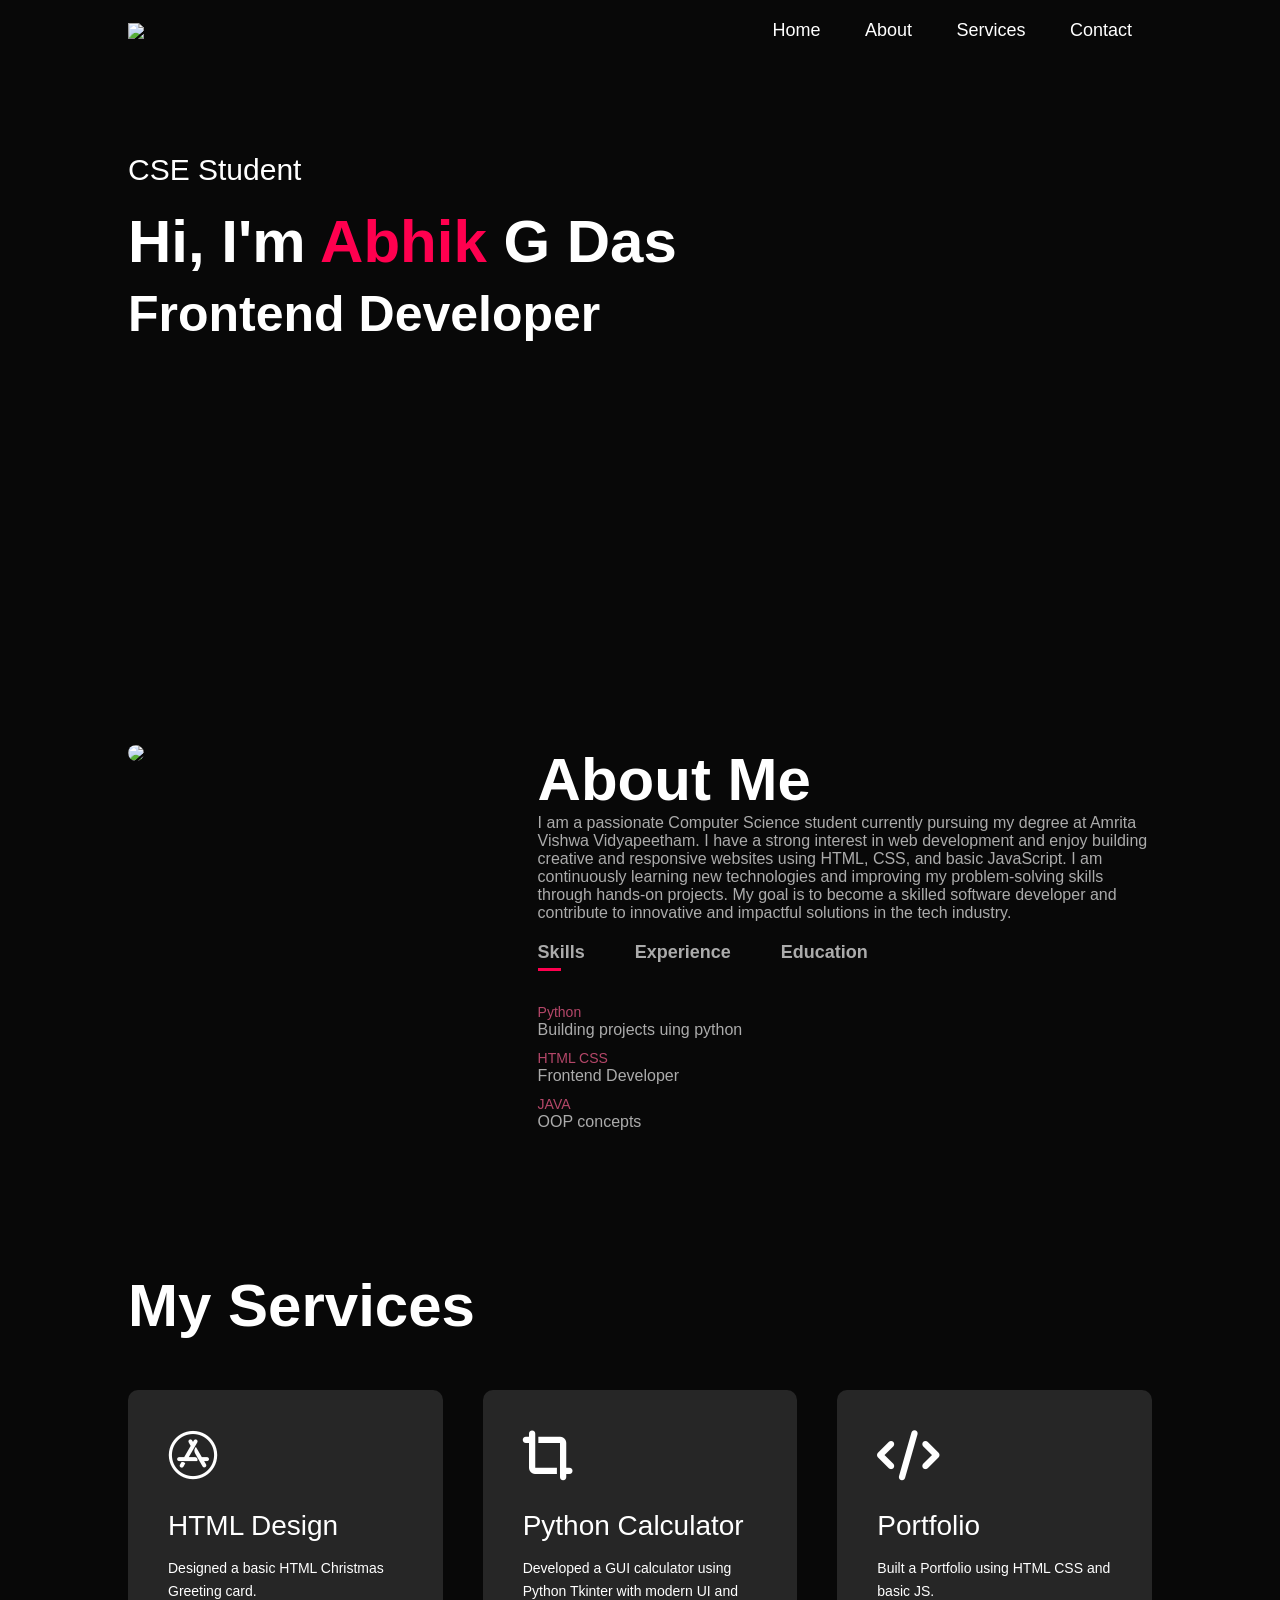
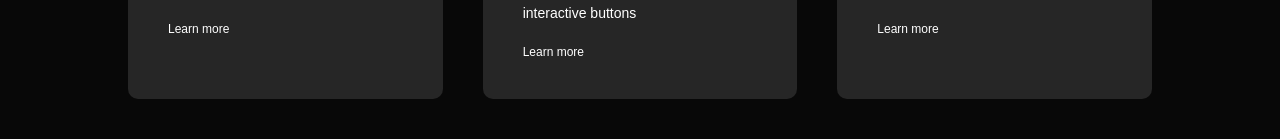
==== index.html @ 0863091b "Add files via upload" ====
<!DOCTYPE html>
<html lang="en">
<head>
    <meta charset="UTF-8">
    <meta name="viewport" content="width=device-width, initial-scale=1.0">
    <title>Abhik- DEVELOPER Portfolio</title>
    <link rel ="stylesheet" href = "style.css"> 
    <link rel="stylesheet" href="https://cdnjs.cloudflare.com/ajax/libs/font-awesome/6.0.0/css/all.min.css">
</head>
<body>
    <div id ="header">
        <div class="container">
            <nav>
                <img src ="images/logo2.png" class="logo">
                <ul>
                    <li><a href="#">Home</a></li>
                    <li><a href="#">About</a></li>
                    <li><a href="#">Services</a></li>

                    <li><a href="#">Contact</a></li>

                </ul>
            </nav>
            <div class="header-text">
                <p>CSE Student</p>
                <h1>Hi, I'm<span> Abhik</span> G Das<br> <small>Frontend Developer</small></h1>
            </div>
        </div>
        <!-- --------about------- -->
         <div id ="about">
            <div class = "container">
                <div class = "row">
                    <div class = "about-col-1">
                        <img src="images/Abhik2.png">
                    </div>    
                    <div class = "about-col-2">
                        <h1 class = "sub-title">About Me</h1>
                        <p>I am a passionate Computer Science student currently pursuing my degree at Amrita Vishwa Vidyapeetham. I have a strong interest in web development and enjoy building creative and responsive websites using HTML, CSS, and basic JavaScript. I am continuously learning new technologies and improving my problem-solving skills through hands-on projects. My goal is to become a skilled software developer and contribute to innovative and impactful solutions in the tech industry.<br></p>
                       
                        <div class="tab-titles">
                            <p class="tab-links active-link" onclick="opentab('skills')">Skills</p>
                            <p class="tab-links" onclick="opentab('experience')">Experience</p>
                            <p class="tab-links" onclick="opentab('education')">Education</p>
                        </div>
            

                        <div class="tab-contents active-tab" id="skills">
                            <ul>
                                <li><span>Python</span><br>Building projects uing python</li>
                                <li><span>HTML CSS  </span><br>Frontend Developer</li>
                                <li><span>JAVA </span><br>OOP concepts</li>
                            </ul>
                        </div>
                        <div class="tab-contents" id="experience">
                            <ul>
                                <li><span>2025-26</span><br>udemy java course</li>
                                <li><span>2024-25</span><br>udemy python course</li>
                                <li><span>2025-26 </span><br>HTML CSS Basic JavaScript</li>
                            </ul>
                        </div>
                        <div class="tab-contents" id="education">
                            <ul>
                                <li><span>2008-21</span><br>Chinmaya Vidyalaya</li>
                                <li><span>2021-23</span><br>HHSIB Edneer</li>
                                <li><span>2025-29</span><br>Amrita Vishwa Vidyapeetham</li>
                            </ul>
                        </div>
                    </div>
                </div>
            </div>

        </div>
<!-- ----------services-------------- -->

<div id="services">
    <div class="container">
        <h1 class="sub-title">My Services</h1>

        <div class="services-list">

            <div>
                <i class="fab fa-app-store"></i>
                <h2>HTML Design</h2>
                <p>Designed a basic HTML Christmas Greeting card.</p>
                <a href="christmas/christmas.html" target="_blank">Learn more</a>
            </div>

            <div>
                <i class="fas fa-crop-alt"></i>
                <h2>Python Calculator</h2>
                <p>Developed a GUI calculator using Python Tkinter with modern UI and interactive buttons</p>
                <a href="https://github.com/Abhikgdas/python-calculator" target="_blank"> Learn more</a>
            </div>

            <div>
                
                <i class="fas fa-code"></i>
                <h2>Portfolio</h2>
                <p>Built a Portfolio using HTML CSS and basic JS.</p>
                <a href="">Learn more</a>
            </div>

        </div>
    </div>
</div>
        




<script>
function opentab(tabname){

    let tablinks = document.getElementsByClassName("tab-links");
    let tabcontents = document.getElementsByClassName("tab-contents");

    for(let link of tablinks){
        link.classList.remove("active-link");
    }

    for(let content of tabcontents){
        content.classList.remove("active-tab");
    }

    event.currentTarget.classList.add("active-link");
    document.getElementById(tabname).classList.add("active-tab");
}
</script>
</body>
</html>
---- style.css ----
*{
    margin: 0;
    padding:0;
    font-family: 'Poppins',sans-serif;
    box-sizing: border-box;
}
body{
    background: #080808;
    color: #fff;
}
#header{
    width: 100%;
    height: 100vh;
    background-image:url(images/dev.png);
    background-size: 70%;
    background-repeat: no-repeat;
    background-position: right center;
    
}
.container {
    padding: 10px 10%;
}
nav {
    display: flex;
    align-items: center;
    justify-content: space-between;
    flex-wrap: wrap;
}
.logo {
    width: 190px;
    
}
nav ul li{
    display: inline-block;
    list-style: none;
    margin: 10px 20px;
}
nav ul li a{
    color: #fff;
    text-decoration: none;
    font-size: 18px;
    position: relative;
}
nav ul li a::after{
    content:'';
    width: 0%;
    height: 3px;
    background: #ff004f;
    position:absolute;
    left:0;
    bottom: -6px;
    transition: 0.6s;

}
nav ul li a:hover::after{
    width:100%;
}
.header-text{
    margin-top: 10%;
    font-size: 30px;
}
.header-text h1{
    font-size: 60px;
    margin-top: 20px;
}
.header-text h1 span{
    color: #ff004f;

}
/* ----------about-------- */
#about{
    padding: 80px 0;     
    color : #ababab;
    margin-top:300px;
}
.row{
    display: flex;
    justify-content: space-between;
    flex-wrap: wrap;

}
.about-col-1 {
    flex-basis: 35%;
}
.about-col-1 img {
    width: 100%;     
    border-radius: 15px;
}
.about-col-2 {
    flex-basis: 60%;
}
.sub-title{
    font-size: 60px;
    font-weight: 600;
    color: #fff;
}
.tab-titles{
    display: flex;
    margin: 20px 0 40px;

}
.tab-links{
    margin-right:50px;
    font-size:18px;
    font-weight: bold;
    cursor: pointer;
    position:relative;

}
.tab-links::after{
    content: '';
    width:0;
    height: 3px;
    background: #ff004f;
    position: absolute;
    left: 0;
    bottom:-8px;
    transition: 0.5s;
}
.tab-links.active-link::after{
    width: 50%;
}
.tab-contents ul li{
    list-style: none;
    margin: 10px 0;
}
.tab-contents ul li span{
    color: #b54769;
    font-size: 14px;
}
.tab-contents{
    display: none;
}

.tab-contents.active-tab{
    display: block;
}

.tab-links.active-link::after{
    width: 50%;
}
/* ------------services---------- */
#services{
    padding: 30px 0;
}
.services-list{
        display:grid;
        grid-template-columns: repeat(auto-fit,minmax(250px,1fr));
        grid-gap: 40px;
        margin-top:50px
}


.services-list div{
    background: #262626;
    padding: 40px;
    font-size: 13px;
    font-weight: 300;
    border-radius: 10px;
    transition: 0.5s;
}
.services-list div i{
    font-size: 50px;
    margin-bottom: 30px;
}

.services-list div h2{
    font-size: 28px;
    margin-bottom: 15px;
    font-weight: 500;
}

.services-list div p{
    font-size: 14px;
    line-height: 1.6;
}

.services-list div a{
    display: inline-block;
    margin-top: 20px;
    color: #fff;
    text-decoration: none;
    font-size: 12px;
}

.services-list div:hover{
    background: #ff004f;
    transform: translateY(-10px);
}
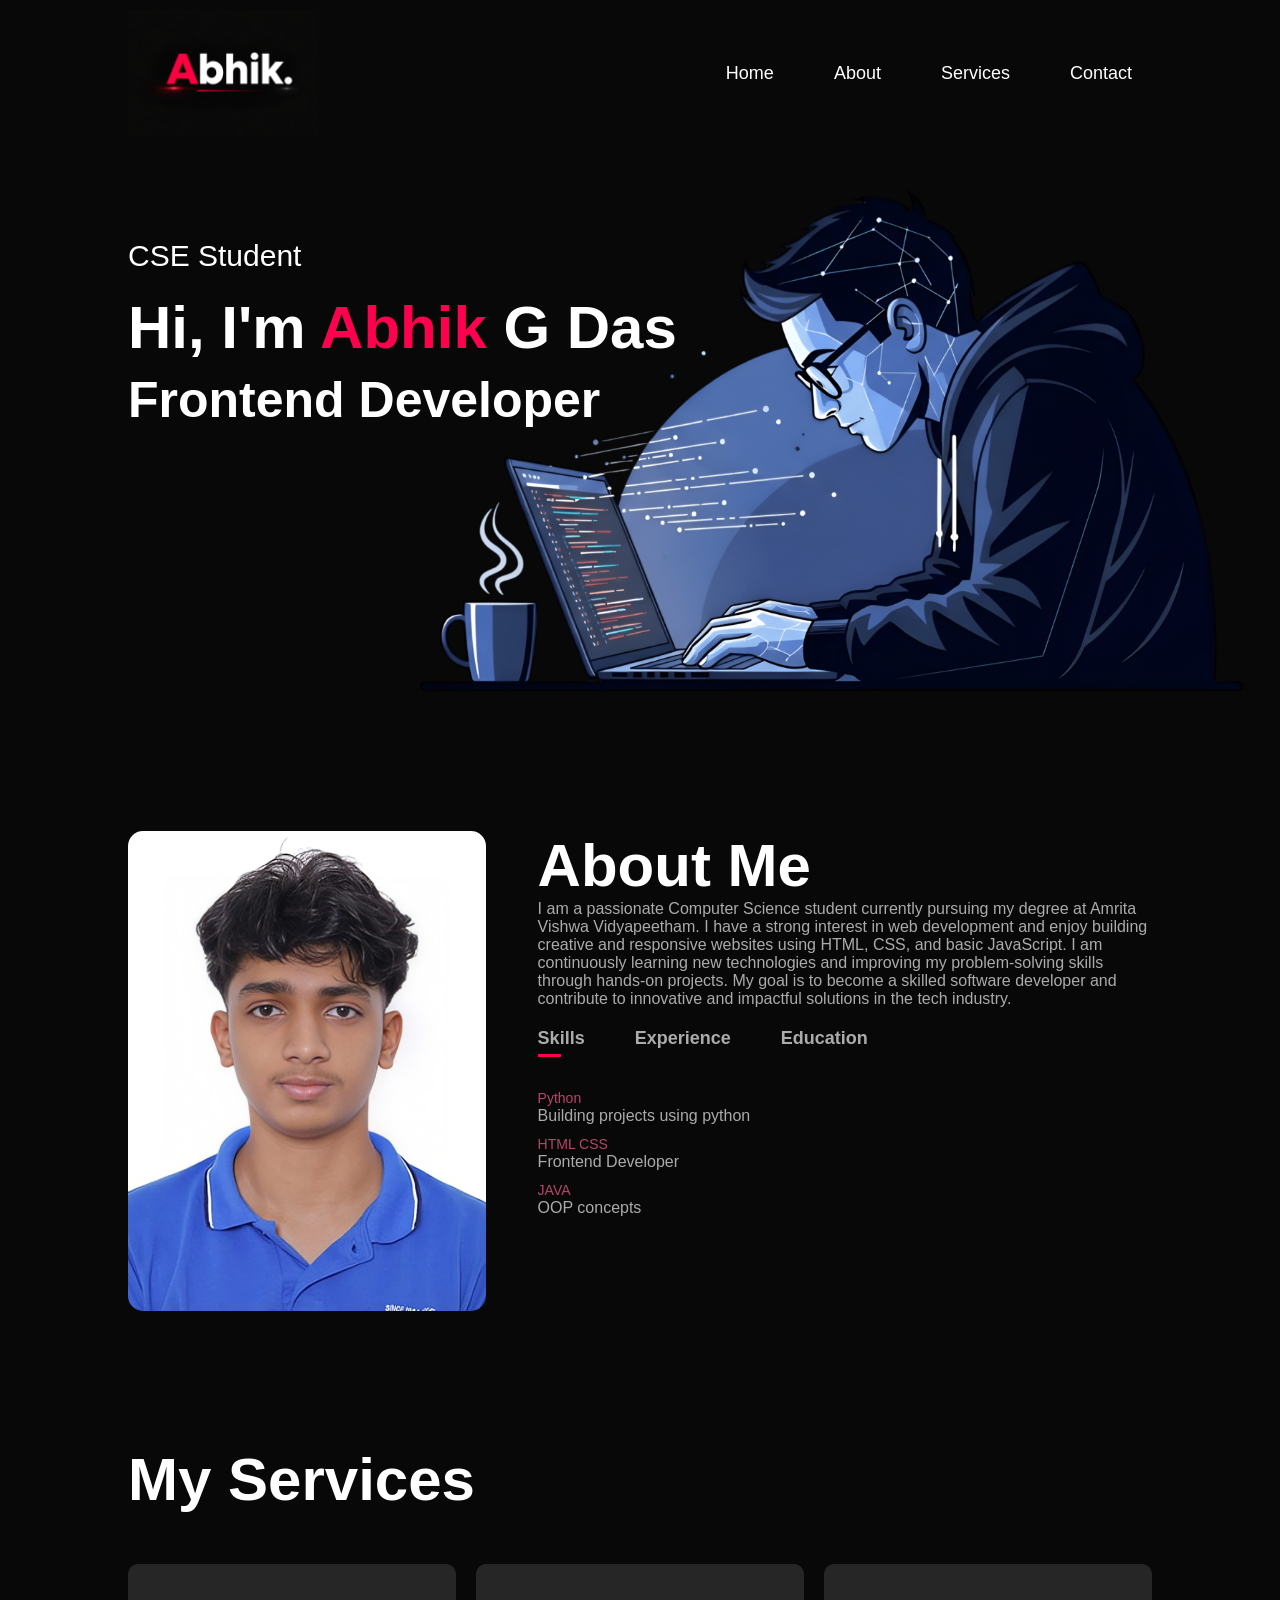
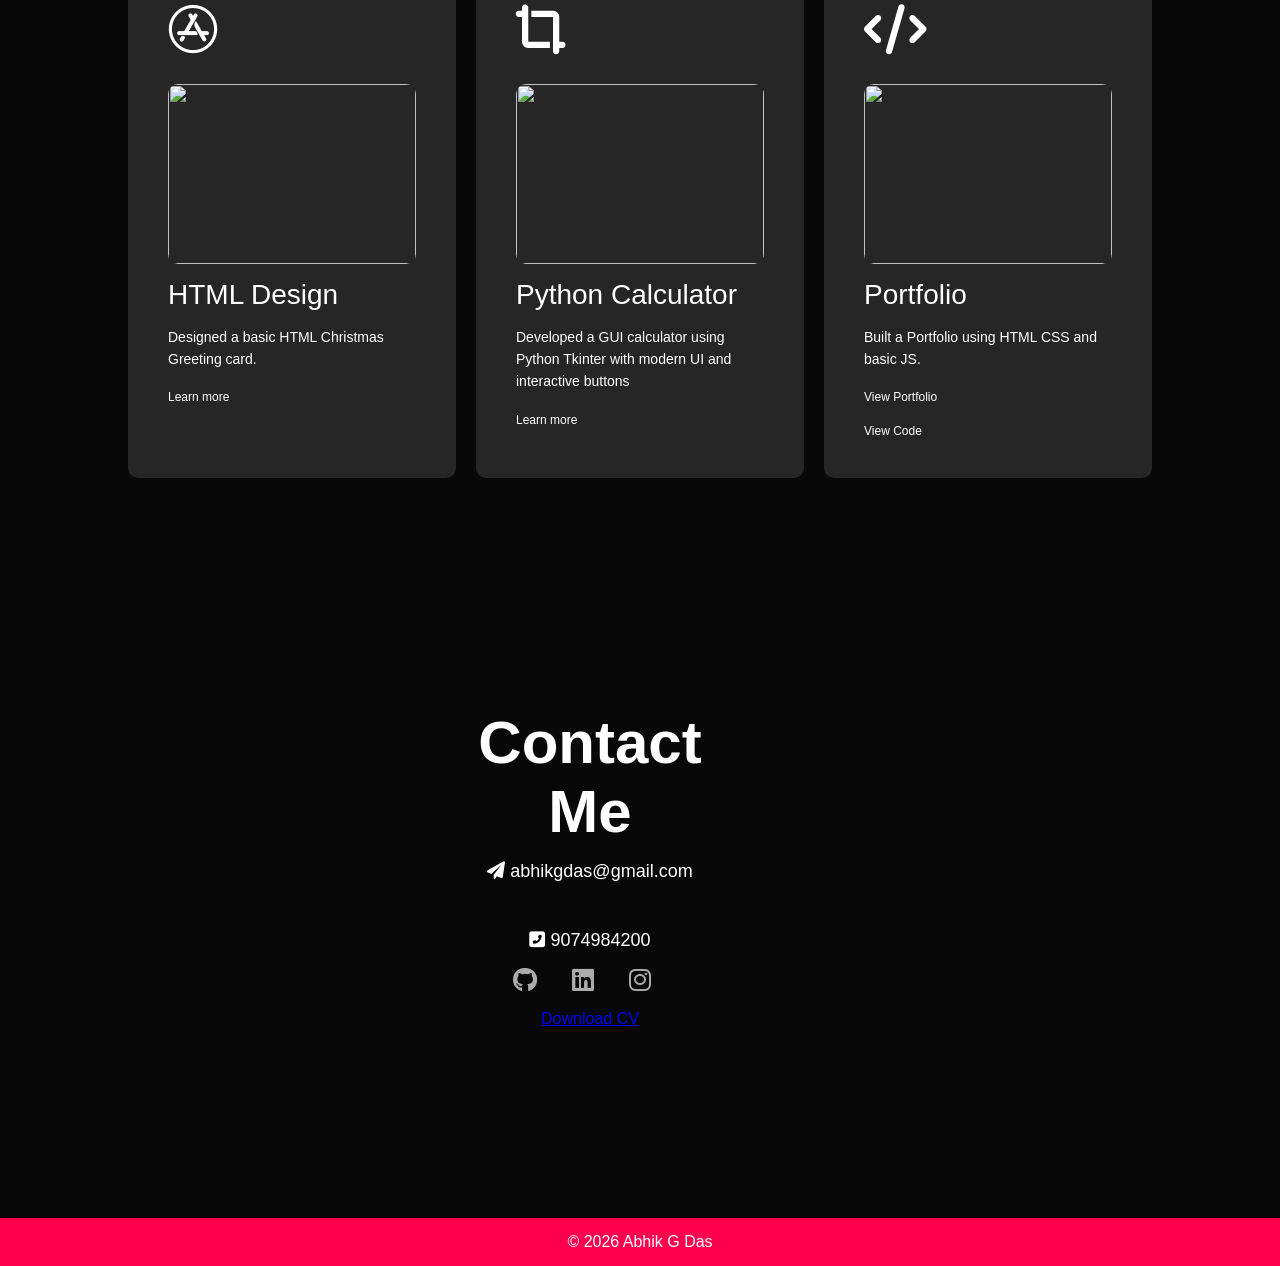
==== commit 4b281aa4: "Add files via upload" ====
--- a/index.html
+++ b/index.html
@@ -6,6 +6,8 @@
     <title>Abhik- DEVELOPER Portfolio</title>
     <link rel ="stylesheet" href = "style.css"> 
     <link rel="stylesheet" href="https://cdnjs.cloudflare.com/ajax/libs/font-awesome/6.0.0/css/all.min.css">
+    <script src="https://kit.fontawesome.com/c4254e24a8.js" crossorigin="anonymous"></script>
+    <meta name="viewport" content="width=device-width, initial-scale=1.0">
 </head>
 <body>
     <div id ="header">
@@ -13,11 +15,10 @@
             <nav>
                 <img src ="images/logo2.png" class="logo">
                 <ul>
-                    <li><a href="#">Home</a></li>
-                    <li><a href="#">About</a></li>
-                    <li><a href="#">Services</a></li>
-
-                    <li><a href="#">Contact</a></li>
+                    <li><a href="#header">Home</a></li>
+                    <li><a href="#about">About</a></li>
+                    <li><a href="#services">Services</a></li>
+                    <li><a href="#contact">Contact</a></li>
 
                 </ul>
             </nav>
@@ -26,6 +27,7 @@
                 <h1>Hi, I'm<span> Abhik</span> G Das<br> <small>Frontend Developer</small></h1>
             </div>
         </div>
+
         <!-- --------about------- -->
          <div id ="about">
             <div class = "container">
@@ -46,7 +48,7 @@
 
                         <div class="tab-contents active-tab" id="skills">
                             <ul>
-                                <li><span>Python</span><br>Building projects uing python</li>
+                                <li><span>Python</span><br>Building projects using python</li>
                                 <li><span>HTML CSS  </span><br>Frontend Developer</li>
                                 <li><span>JAVA </span><br>OOP concepts</li>
                             </ul>
@@ -79,7 +81,9 @@
         <div class="services-list">
 
             <div>
+                
                 <i class="fab fa-app-store"></i>
+                <img src="christmas/christmastree.jpg" class="service-img">
                 <h2>HTML Design</h2>
                 <p>Designed a basic HTML Christmas Greeting card.</p>
                 <a href="christmas/christmas.html" target="_blank">Learn more</a>
@@ -87,6 +91,7 @@
 
             <div>
                 <i class="fas fa-crop-alt"></i>
+                <img src="images/Screenshot.png" class ="service-img">
                 <h2>Python Calculator</h2>
                 <p>Developed a GUI calculator using Python Tkinter with modern UI and interactive buttons</p>
                 <a href="https://github.com/Abhikgdas/python-calculator" target="_blank"> Learn more</a>
@@ -95,19 +100,58 @@
             <div>
                 
                 <i class="fas fa-code"></i>
+                 <img src="images/portfolio.png" class="service-img">  
                 <h2>Portfolio</h2>
                 <p>Built a Portfolio using HTML CSS and basic JS.</p>
-                <a href="">Learn more</a>
+                <a href="https://Abhikgdas.github.io/portfolio-website" target="_blank">
+                    View Portfolio
+                    </a>
+                    <br>
+                    <a href="https://github.com/abhikgdas/portfolio-website" target="_blank">
+                    View Code
+                    </a>
             </div>
 
         </div>
     </div>
 </div>
         
+<div id="contact">
+    <div class="container">
+        <div class="row">
+            
+            <!-- LEFT SIDE -->
+            <div class="contact-left">
+                <h1 class="sub-title">Contact Me</h1>
 
+                <p><i class="fas fa-paper-plane"></i> abhikgdas@gmail.com</p><br>
+                <p><i class="fas fa-phone-square-alt"></i> 9074984200</p>
 
+                <div class="social-icons">
+                    <a href="https://github.com/Abhikgdas" target="_blank">
+                        <i class="fab fa-github"></i>
+                    </a>
 
+                    <a href="https://linkedin.com/in/Abhikgdas" target="_blank">
+                        <i class="fab fa-linkedin"></i>
+                    </a>
 
+                    <a href="https://instagram.com/abh1._k" target="_blank">
+                        <i class="fab fa-instagram"></i>
+                    </a>
+                </div>
+
+                <a href="cv/cv.html" download class="btn btn2">Download CV</a>
+            </div>
+
+          
+
+        </div>
+    </div>
+</div>
+<footer class="footer">
+    <p>© 2026 Abhik G Das</p>
+</footer>
 <script>
 function opentab(tabname){
 
--- a/style.css
+++ b/style.css
@@ -186,4 +186,165 @@
 .services-list div:hover{
     background: #ff004f;
     transform: translateY(-10px);
+}
+.service-img{
+    width: 100%;
+
+    height: 180px;
+    object-fit: cover;
+    border-radius: 10px;
+    margin-bottom: 15px;
+}
+.social-icons{
+    margin-top: 20px;
+}
+
+.social-icons a{
+    text-decoration: none;
+    font-size: 25px;
+    margin-right: 15px;
+    color: #ababab;
+    display: inline-block;
+    transition: 0.3s;
+}
+
+.social-icons a:hover{
+    color: #ff004f;
+    transform: translateY(-5px);
+}
+#contact .container{
+    display: flex;
+    justify-content: center;    
+    align-items: center;     
+    text-align: center;
+    min-height: 60vh;         
+}
+.contact-left{
+    max-width: 500px;
+}
+.contact-left p{
+    margin: 15px 0;
+    font-size: 18px;
+}
+
+.social-icons{
+    margin: 15px 0;
+}
+.social-icons{
+    display: flex;
+    justify-content: center;
+    gap: 20px;
+}
+#contact{
+    padding: 80px 0;
+}
+.footer{
+    background: #ff004f;  
+    color: #fff;
+    text-align: center;
+    padding: 15px 0;
+    font-size: 16px;
+}
+*{
+    margin:0;
+    padding:0;
+    box-sizing:border-box;
+}
+
+img{
+    max-width:100%;
+    height:auto;
+}
+.row{
+    display:flex;
+    justify-content: space-between;
+    flex-wrap: wrap;
+}
+
+@media (max-width: 768px){
+    .row{
+        flex-direction: column;
+    }
+
+    .about-col-1,
+    .about-col-2{
+        flex-basis: 100%;
+        text-align: center;
+    }
+
+    .about-col-1 img{
+        margin-bottom: 20px;
+    }
+}
+.row{
+    display:flex;
+    justify-content: space-between;
+    flex-wrap: wrap;
+}
+
+/* MOBILE */
+@media (max-width: 768px){
+    .row{
+        flex-direction: column;
+    }
+
+    .about-col-1,
+    .about-col-2{
+        flex-basis: 100%;
+        text-align: center;
+    }
+
+    .about-col-1 img{
+        margin-bottom: 20px;
+    }
+}
+.services-list{
+    display:grid;
+    grid-template-columns: repeat(auto-fit, minmax(250px, 1fr));
+    gap: 20px;
+}
+.header-text h1{
+    font-size: 60px;
+}
+
+
+@media (max-width: 768px){
+    .header-text h1{
+        font-size: 32px;
+    }
+
+    .header-text{
+        margin-top: 30%;
+        text-align: center;
+    }
+}
+nav ul{
+    display:flex;
+    gap:20px;
+}
+
+
+@media (max-width: 768px){
+    nav ul{
+        flex-direction: column;
+        background:#111;
+        position: absolute;
+        top: 70px;
+        right: 0;
+        width: 200px;
+        padding: 20px;
+    }
+}
+.contact-left,
+.contact-right{
+    flex-basis: 45%;
+}
+
+
+@media (max-width: 768px){
+    .contact-left,
+    .contact-right{
+        flex-basis: 100%;
+        text-align: center;
+    }
 }
